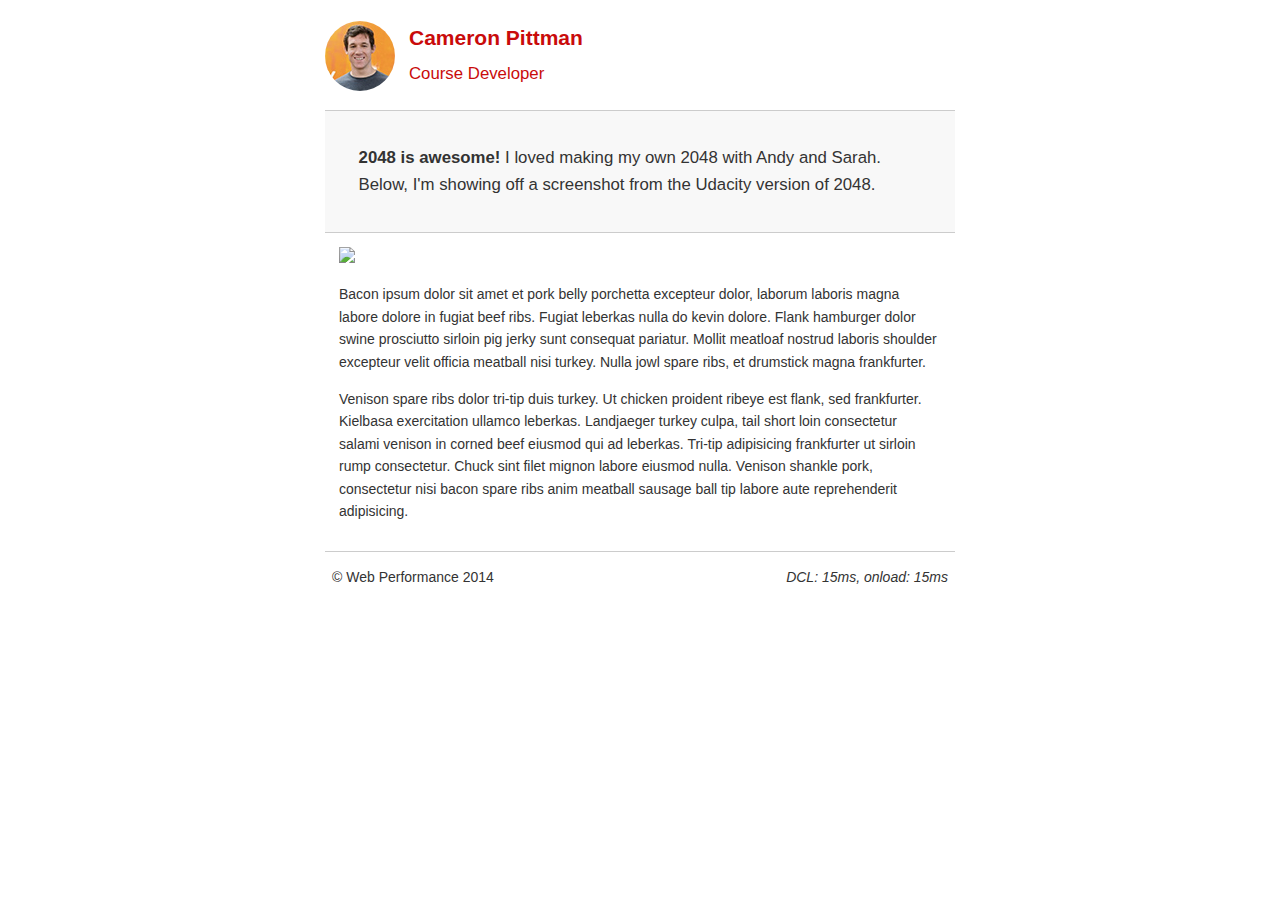
==== project-2048.html @ 43b1c58b "project 4 testing" ====
<!DOCTYPE html>
<html lang="en">
  <head>
    <meta charset="utf-8">
    <meta name="viewport" content="width=device-width, initial-scale=1">
    <meta name="description" content=" FILL ME IN ">
    <meta name="author" content=" FILL ME IN ">
    <title>Cameron Pittman: Portfolio</title>

    <!-- Hmm, what is the impact of web fonts on speed? Measure it... -->
    <!-- <link href="//fonts.googleapis.com/css?family=Open+Sans:400,700" rel="stylesheet"> -->

    <link href="css/style.css" rel="stylesheet">
    <link href="css/print.css" rel="stylesheet">

    <script>
      (function(w,g){w['GoogleAnalyticsObject']=g;
      w[g]=w[g]||function(){(w[g].q=w[g].q||[]).push(arguments)};w[g].l=1*new Date();})(window,'ga');

      // TODO: replace with your Google Analytics profile ID.
      ga('create', 'UA-XXXX-Y');
      ga('send', 'pageview');
    </script>
    <script src="//www.google-analytics.com/analytics.js"></script>
    <script src="js/perfmatters.js"></script>
  </head>

  <body>
    <header>
      <a href="/"><img src="img/profilepic.jpg"></a>
      <p>Cameron Pittman<br><span>Course Developer</span></p>
    </header>

    <div class="container">
      <div class="hero">
        <strong>2048 is awesome!</strong> I loved making my own 2048 with Andy and Sarah. Below, I'm showing off a screenshot from the Udacity version of 2048.
      </div>

      <div class="content">

        <img class="img-responsive" src="http://cameronwp.github.io/udportfolio/img/2048.png">

        <p>Bacon ipsum dolor sit amet et pork belly porchetta excepteur dolor, laborum laboris magna labore dolore in fugiat beef ribs. Fugiat leberkas nulla do kevin dolore. Flank hamburger dolor swine prosciutto sirloin pig jerky sunt consequat pariatur. Mollit meatloaf nostrud laboris shoulder excepteur velit officia meatball nisi turkey. Nulla jowl spare ribs, et drumstick magna frankfurter.</p>

        <p>Venison spare ribs dolor tri-tip duis turkey. Ut chicken proident ribeye est flank, sed frankfurter. Kielbasa exercitation ullamco leberkas. Landjaeger turkey culpa, tail short loin consectetur salami venison in corned beef eiusmod qui ad leberkas. Tri-tip adipisicing frankfurter ut sirloin rump consectetur. Chuck sint filet mignon labore eiusmod nulla. Venison shankle pork, consectetur nisi bacon spare ribs anim meatball sausage ball tip labore aute reprehenderit adipisicing.</p>

    </div>

    <footer>
      <p>&copy; Web Performance 2014 <span id="crp-stats"></span></p>
    </footer>
  </body>
</html>
---- css/style.css ----
html {
  font-size: 100%;
  overflow-y: scroll;
  -webkit-tap-highlight-color: rgba(0,0,0,0);
  -ms-text-size-adjust: 100%;
  -webkit-text-size-adjust: none;
}
body { margin: 0; font-size: 14px; line-height: 1.61; font-weight: 400; }
body, button, input, select, textarea { font-family: 'Open Sans', sans-serif; color: #333; }

a { color: #12C; }
a:visited { color: #61C; }
a:focus { outline: thin dotted; }
a:hover, a:active { color: #c00; outline: 0; }

b, strong { font-weight: bold; }
pre, code { font-family: monospace, monospace; font-size: 1em; }
ul, ol { margin: 1em 0; padding: 0 0 0 20px; }
img { border: 0; max-width: 100%; }

body { background: #fff; }
header, footer, .container { max-width: 45em; margin: 0 auto; }

header { padding: 0 0.5em; color: #C90B0B; }
header img { border-radius: 40px; float: left; }
header p { font-size:1.5em; font-weight: bold; padding-left: 4em;}
header p span { font-size: 0.8em; font-weight: normal;}

.hero { padding: 2em; background-color: #f8f8f8; font-size:1.2em;
  border-bottom: 1px solid #ccc;
  border-top: 1px solid #ccc;
}

.content { padding: 1em 1em; }
.content li { list-style-type: none; font-size: 1.1em;}
li img { float:left; padding-right: 1em; }
li p { font-size: 0.9em; font-style: italic; }

footer {
  padding: 0 0.5em;
  border-top: 1px solid #ccc;
}
footer span { float: right; font-style: italic; }

/* Smartphones (portrait) */
@media only screen and (max-width: 480px) {
  body { font-size: 12px;}
  header p { padding-left: 4.5em;}
}
---- css/print.css ----
@media print {
  * { background: transparent !important; color: black !important; text-shadow: none !important; filter:none !important; -ms-filter: none !important; }
  a, a:visited { color: #444 !important; text-decoration: underline; }
  a[href]:after { content: " (" attr(href) ")"; }
  tr, img { page-break-inside: avoid; }
  img { max-width: 100% !important; }
  @page { margin: 0.5cm; }
  p, h2, h3 { orphans: 3; widows: 3; }
  h2, h3{ page-break-after: avoid; }
}
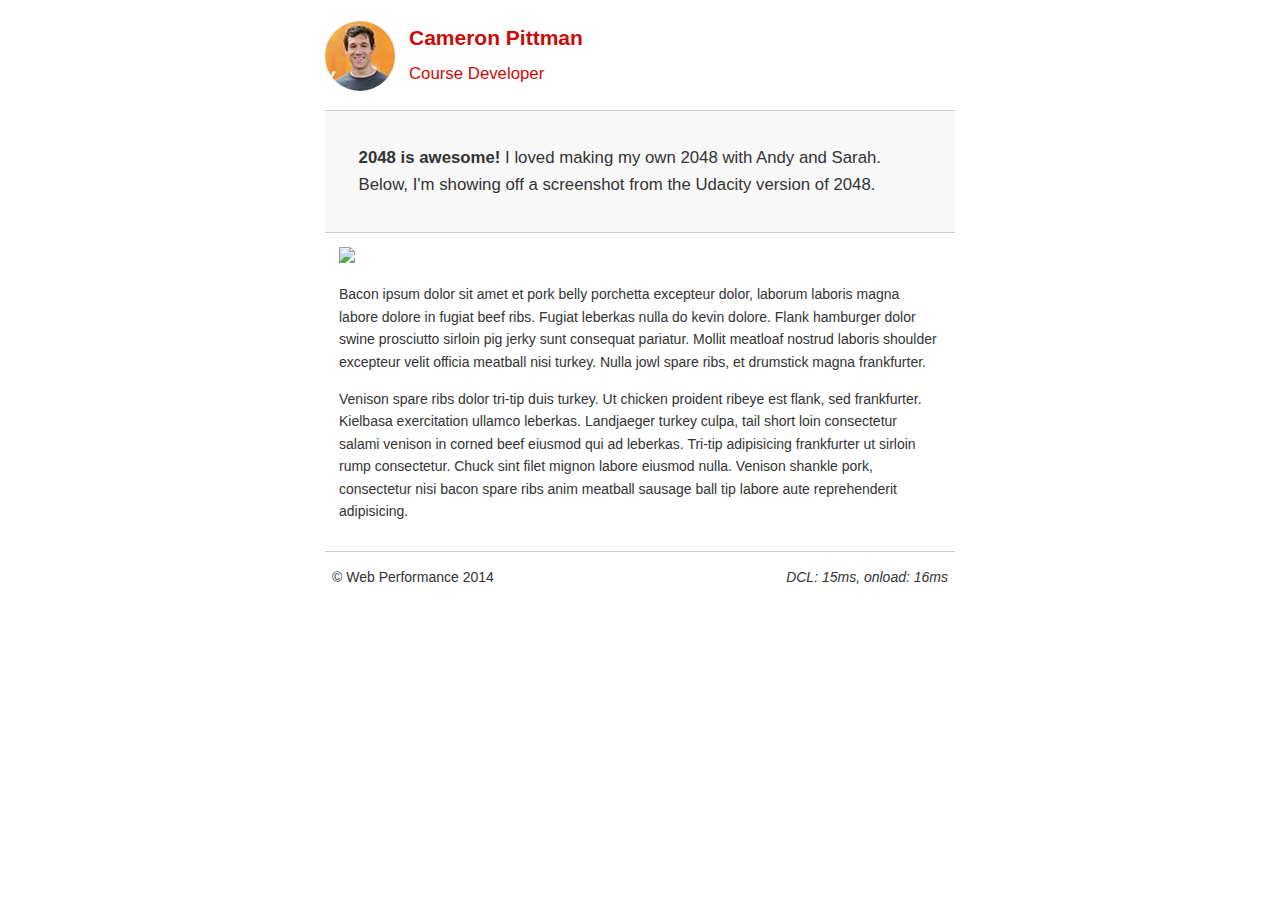
==== commit 4dbc9c10: "start again" ====
--- a/project-2048.html
+++ b/project-2048.html
@@ -13,7 +13,7 @@
     <link href="css/style.css" rel="stylesheet">
     <link href="css/print.css" rel="stylesheet">
 
-    <script>
+    <script async>
       (function(w,g){w['GoogleAnalyticsObject']=g;
       w[g]=w[g]||function(){(w[g].q=w[g].q||[]).push(arguments)};w[g].l=1*new Date();})(window,'ga');
 
@@ -21,8 +21,8 @@
       ga('create', 'UA-XXXX-Y');
       ga('send', 'pageview');
     </script>
-    <script src="//www.google-analytics.com/analytics.js"></script>
-    <script src="js/perfmatters.js"></script>
+    <script async src="//www.google-analytics.com/analytics.js"></script>
+    <script async src="js/perfmatters.js"></script>
   </head>
 
   <body>
